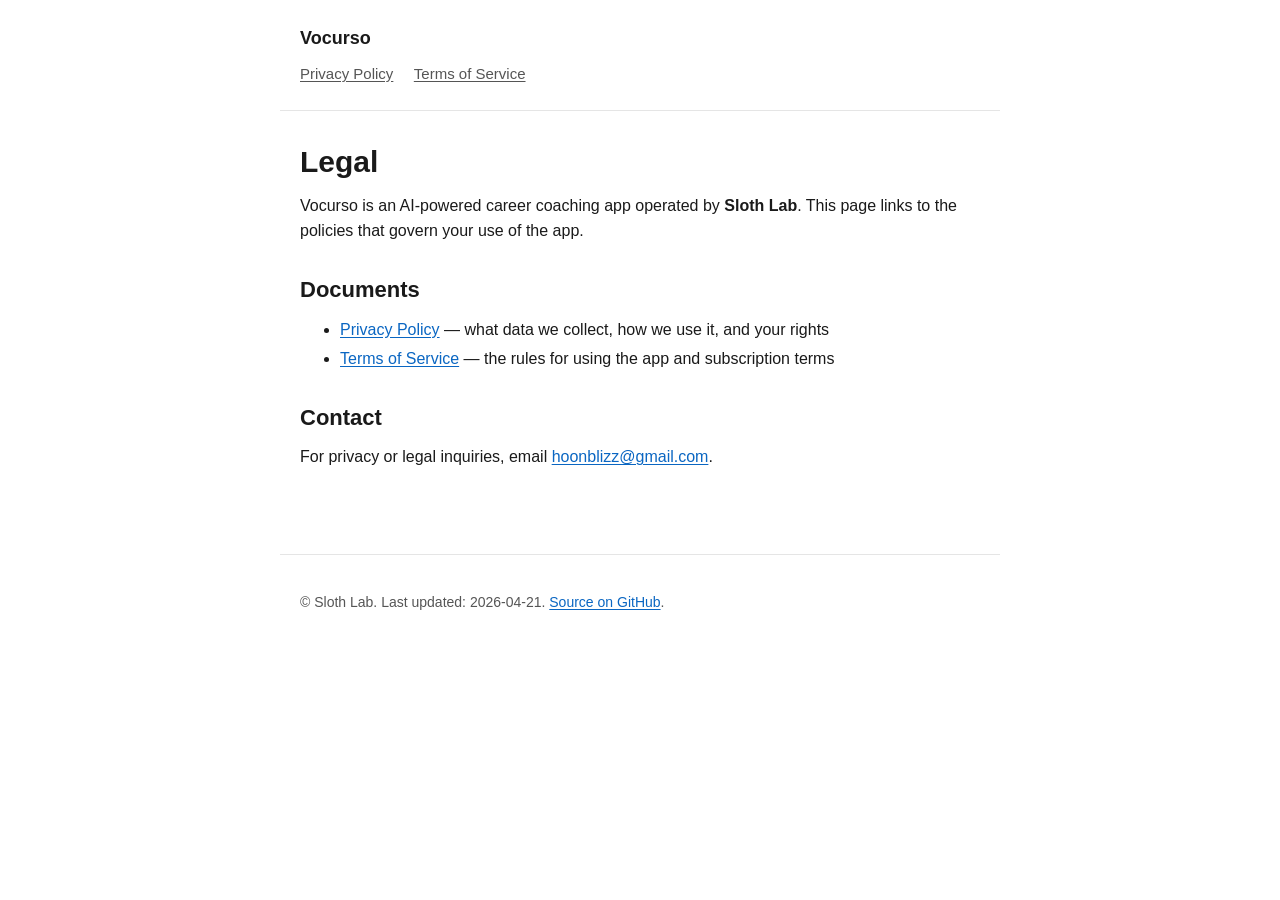
==== index.html @ 49bb8dd5 "feat: initial Vocurso privacy + terms hosting site - index.html: landing with Privacy + Terms links " ====
<!DOCTYPE html>
<html lang="en">
<head>
  <meta charset="UTF-8" />
  <meta name="viewport" content="width=device-width, initial-scale=1" />
  <title>Vocurso — Legal</title>
  <meta name="description" content="Privacy Policy and Terms of Service for Vocurso (Sloth Lab)." />
  <link rel="stylesheet" href="style.css" />
</head>
<body>
  <header>
    <a href="index.html" class="brand">Vocurso</a>
    <nav class="nav-links" style="margin-top: 0.5rem;">
      <a href="privacy.html">Privacy Policy</a>
      <a href="terms.html">Terms of Service</a>
    </nav>
  </header>
  <main>
    <h1>Legal</h1>
    <p>Vocurso is an AI-powered career coaching app operated by <strong>Sloth Lab</strong>. This page links to the policies that govern your use of the app.</p>

    <h2>Documents</h2>
    <ul>
      <li><a href="privacy.html">Privacy Policy</a> — what data we collect, how we use it, and your rights</li>
      <li><a href="terms.html">Terms of Service</a> — the rules for using the app and subscription terms</li>
    </ul>

    <h2>Contact</h2>
    <p>For privacy or legal inquiries, email <a href="mailto:hoonblizz@gmail.com">hoonblizz@gmail.com</a>.</p>
  </main>
  <footer>
    <p>&copy; Sloth Lab. Last updated: 2026-04-21. <a href="https://github.com/hoonblizz/vocurso-legal">Source on GitHub</a>.</p>
  </footer>
</body>
</html>
---- style.css ----
:root {
  --fg: #1a1a1a;
  --fg-muted: #555;
  --bg: #ffffff;
  --accent: #0a66c2;
  --border: #e5e5e5;
  --code-bg: #f6f8fa;
}

* { box-sizing: border-box; }

html, body {
  margin: 0;
  padding: 0;
  background: var(--bg);
  color: var(--fg);
  font-family: -apple-system, BlinkMacSystemFont, "Segoe UI", Roboto, "Helvetica Neue", Arial, sans-serif;
  font-size: 16px;
  line-height: 1.6;
  -webkit-text-size-adjust: 100%;
}

main, header, footer {
  max-width: 720px;
  margin: 0 auto;
  padding: 1.5rem 1.25rem;
}

header { border-bottom: 1px solid var(--border); }
footer {
  border-top: 1px solid var(--border);
  margin-top: 3rem;
  color: var(--fg-muted);
  font-size: 0.875rem;
}

h1 { font-size: 1.875rem; line-height: 1.25; margin: 0.5rem 0 0.5rem; }
h2 { font-size: 1.375rem; line-height: 1.3; margin: 2rem 0 0.5rem; }
h3 { font-size: 1.125rem; margin: 1.5rem 0 0.5rem; }

p, ul, ol, table { margin: 0.75rem 0; }
li { margin: 0.25rem 0; }

a { color: var(--accent); text-decoration: underline; text-underline-offset: 2px; }
a:hover { text-decoration: none; }

blockquote {
  border-left: 3px solid var(--accent);
  margin: 1rem 0;
  padding: 0.25rem 1rem;
  background: var(--code-bg);
  color: var(--fg-muted);
}

code {
  background: var(--code-bg);
  padding: 0.125rem 0.375rem;
  border-radius: 4px;
  font-family: ui-monospace, SFMono-Regular, Menlo, Monaco, Consolas, monospace;
  font-size: 0.9em;
}

pre code { background: none; padding: 0; }
pre {
  background: var(--code-bg);
  padding: 1rem;
  border-radius: 6px;
  overflow-x: auto;
}

table { width: 100%; border-collapse: collapse; font-size: 0.9375rem; }
th, td { border: 1px solid var(--border); padding: 0.5rem 0.75rem; text-align: left; vertical-align: top; }
th { background: var(--code-bg); font-weight: 600; }

hr { border: 0; border-top: 1px solid var(--border); margin: 2rem 0; }

.brand {
  font-weight: 700;
  font-size: 1.125rem;
  color: var(--fg);
  text-decoration: none;
}

.nav-links a {
  margin-right: 1rem;
  color: var(--fg-muted);
  font-size: 0.9375rem;
}

.nav-links a:hover, .nav-links a.active { color: var(--accent); }

@media (max-width: 480px) {
  main, header, footer { padding: 1rem 1rem; }
  h1 { font-size: 1.5rem; }
  h2 { font-size: 1.25rem; }
  table { font-size: 0.875rem; }
}
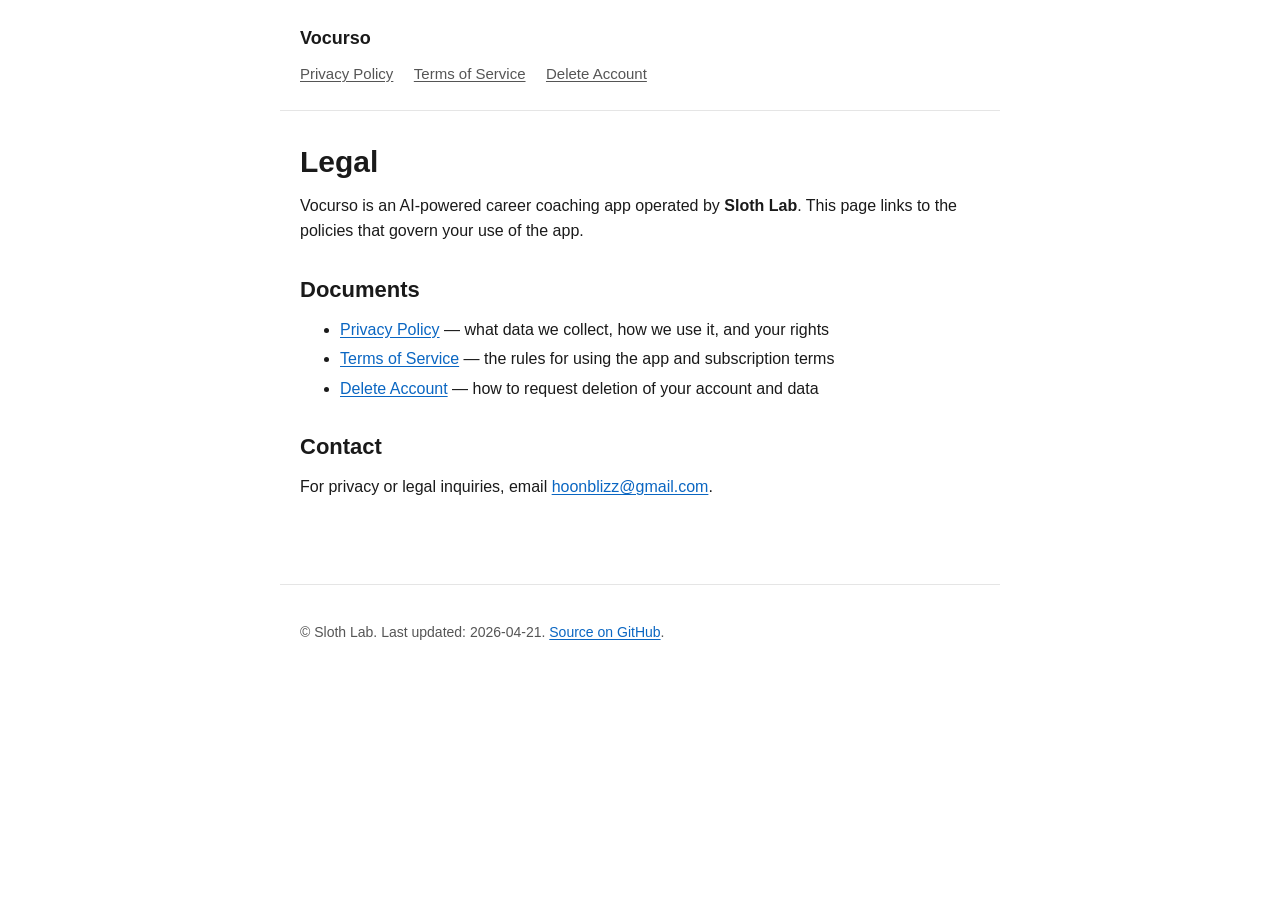
==== commit 6478bd52: "feat: add delete-account page (Play Console policy compliance) Google Play requires a public, action" ====
--- a/index.html
+++ b/index.html
@@ -5,6 +5,11 @@
   <meta name="viewport" content="width=device-width, initial-scale=1" />
   <title>Vocurso — Legal</title>
   <meta name="description" content="Privacy Policy and Terms of Service for Vocurso (Sloth Lab)." />
+  <meta property="og:title" content="Vocurso — Legal" />
+  <meta property="og:description" content="Privacy Policy and Terms of Service for Vocurso (Sloth Lab)." />
+  <meta property="og:url" content="https://hoonblizz.github.io/vocurso-legal/" />
+  <meta property="og:type" content="website" />
+  <meta name="twitter:card" content="summary" />
   <link rel="stylesheet" href="style.css" />
 </head>
 <body>
@@ -13,6 +18,7 @@
     <nav class="nav-links" style="margin-top: 0.5rem;">
       <a href="privacy.html">Privacy Policy</a>
       <a href="terms.html">Terms of Service</a>
+      <a href="delete-account.html">Delete Account</a>
     </nav>
   </header>
   <main>
@@ -23,6 +29,7 @@
     <ul>
       <li><a href="privacy.html">Privacy Policy</a> — what data we collect, how we use it, and your rights</li>
       <li><a href="terms.html">Terms of Service</a> — the rules for using the app and subscription terms</li>
+      <li><a href="delete-account.html">Delete Account</a> — how to request deletion of your account and data</li>
     </ul>
 
     <h2>Contact</h2>
--- a/style.css
+++ b/style.css
@@ -68,6 +68,7 @@
   overflow-x: auto;
 }
 
+.table-wrap { overflow-x: auto; -webkit-overflow-scrolling: touch; }
 table { width: 100%; border-collapse: collapse; font-size: 0.9375rem; }
 th, td { border: 1px solid var(--border); padding: 0.5rem 0.75rem; text-align: left; vertical-align: top; }
 th { background: var(--code-bg); font-weight: 600; }
